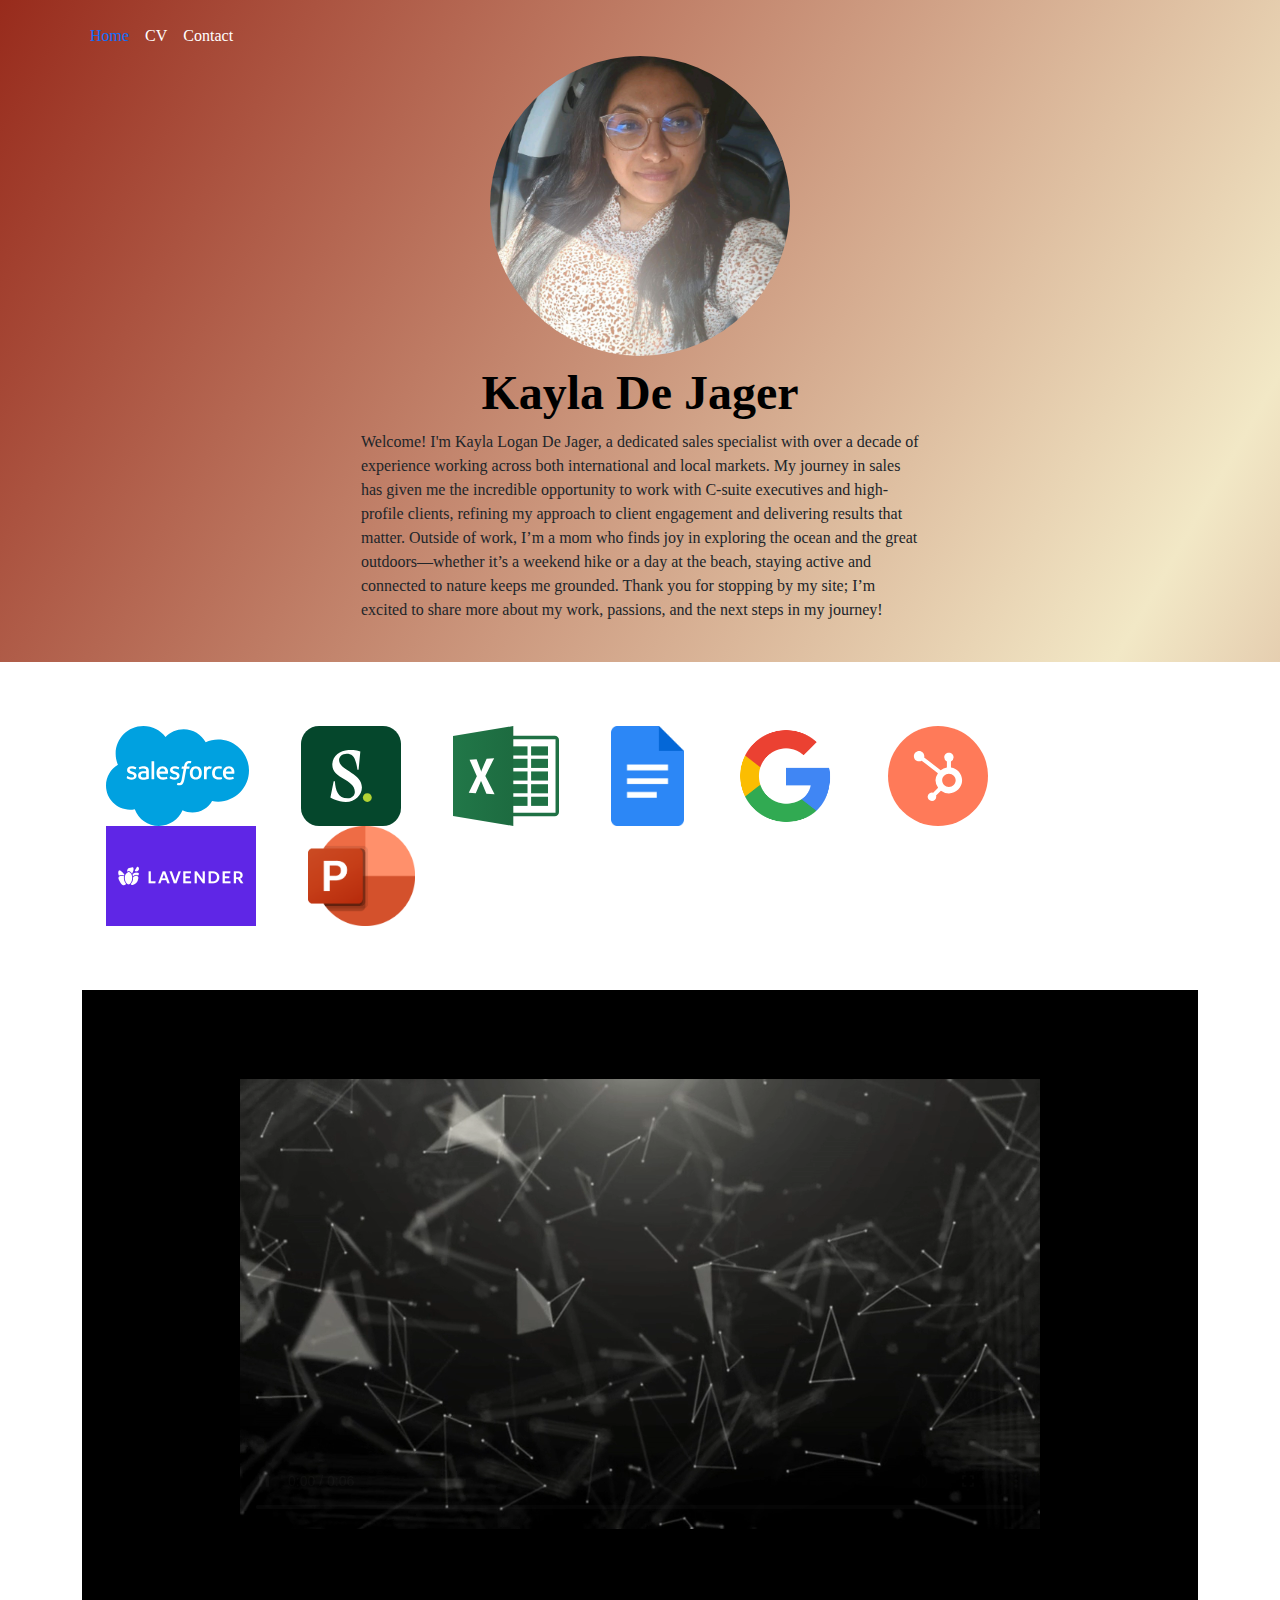
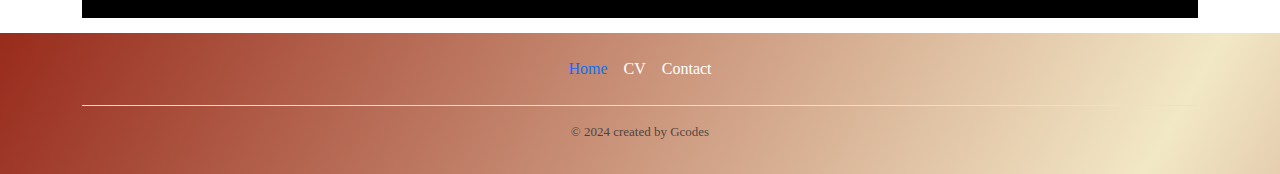
==== index.html @ 47ebd596 "Add files via upload" ====
<!DOCTYPE html>
<html lang="en" ></html>
<head>
  <meta charset="utf-8">
  <title>Kayla Profile</title>
  <link rel="stylesheet" href="./style.css" />
  <link href="https://cdn.jsdelivr.net/npm/bootstrap@5.3.3/dist/css/bootstrap.min.css" 
  rel="stylesheet" integrity="sha384-QWTKZyjpPEjISv5WaRU9OFeRpok6YctnYmDr5pNlyT2bRjXh0JMhjY6hW+ALEwIH" crossorigin="anonymous">
</head>
<body class="font">

  <section class="intro background-gradient">
      <div class="container py-3">
        <div>
          <ul class="nav col-12 col-lg-auto me-lg-auto mb-2 mb-md-0">
            <li><a href="./index.html" class="nav-link px-2 text-primary">Home</a></li>
            <li><a href="./cv.html" class="nav-link px-2 text-white">CV</a></li>
            <li><a href="./contact.html" class="nav-link px-2 text-white">Contact</a></li>
          </ul>
        </div>
      <img class="d-block mx-auto mb-2" src="./Profile Picture.jpeg" alt="profile pricture" height="300" style="border-radius: 50%;">
      <h1 class="display-5 fw-bold text-body-emphasis text-center">Kayla De Jager</h1>
      <div class="col-lg-6 mx-auto">
        <p class="mb-4">Welcome! I'm Kayla Logan De Jager, a dedicated sales specialist with over a decade of experience working across both international and local markets. My journey in sales has given me the incredible opportunity to work with C-suite executives and high-profile clients, refining my approach to client engagement and delivering results that matter. Outside of work, I’m a mom who finds joy in exploring the ocean and the great outdoors—whether it’s a weekend hike or a day at the beach, staying active and connected to nature keeps me grounded. Thank you for stopping by my site; I’m excited to share more about my work, passions, and the next steps in my journey!</p>
      </div>
    </div>
  </section>
  <section class="py-3">
    <div class="container col-12 gap-2 justify-content-center py-5">
      <span class="px-4"><img src="./salesforce-2.svg" height="100" alt="salesforce-2"></span>
      <span class="px-4"><img src="./salesloft.svg" height="100" alt="salesloft"></span>
      <span class="px-4"><img src="./Microsoft_Excel_2013-2019_logo.svg" height="100" alt="Microsoft_Excel_2013-2019_logo"></span>
      <span class="px-4"><img src="./Google_Docs_2020_Logo.svg.png" height="100" alt="Google_Docs_2020_Logo"></span>
      <span class="px-4"><img src="./Google__G__logo.svg.png" height="100" alt="Google__G__logo"></span>
      <span class="px-4"><img src="./hubspot.svg" height="100" alt="hubspot"></span>
      <span class="px-4"><img src="./lavender.png" height="100" alt="lavender"></span>
      <span class="px-4"><img src="./Microsoft_Office_PowerPoint_(2019–present).svg.png" height="100" alt="Microsoft_Office_PowerPoint_"></span>
    </div>
  </section>
  <section class=" container">
    <div class=" ratio ratio-16x9 mb-3">
      <iframe src="./intro sample.mp4"></iframe>
    </div>
  </section>
  <section class="background-gradient">
    <div class="container">
      <footer class="py-3">
        <ul class="nav justify-content-center border-bottom pb-3 mb-3">
          <li><a href="./index.html" class="nav-link px-2 text-primary">Home</a></li>
          <li><a href="./cv.html" class="nav-link px-2 text-white">CV</a></li>
          <li><a href="./contact.html" class="nav-link px-2 text-white">Contact</a></li>
        </ul>
        <p class=" Gcodes text-center text-body-secondary">© 2024 created by Gcodes</p>
      </footer>
    </div>
  </section>
  

</body>
---- style.css ----
.font {
    font-family: serif;
    font-size: medium;
}

.Gcodes {
  font-size: small;
}

.intro {
  background-color: #FFF6EA;
  font-size: medium;
}

.background-gradient {
  background: linear-gradient(300deg, #800000, #F2E8C6, #982B1C);
  background-size: 180% 180%;
  animation: gradient-animation 18s ease infinite;
}

@keyframes gradient-animation {
  0% {
    background-position: 0% 50%;
  }
  50% {
    background-position: 100% 50%;
  }
  100% {
    background-position: 0% 50%;
  }
}

.company {
  color: #808080;
}
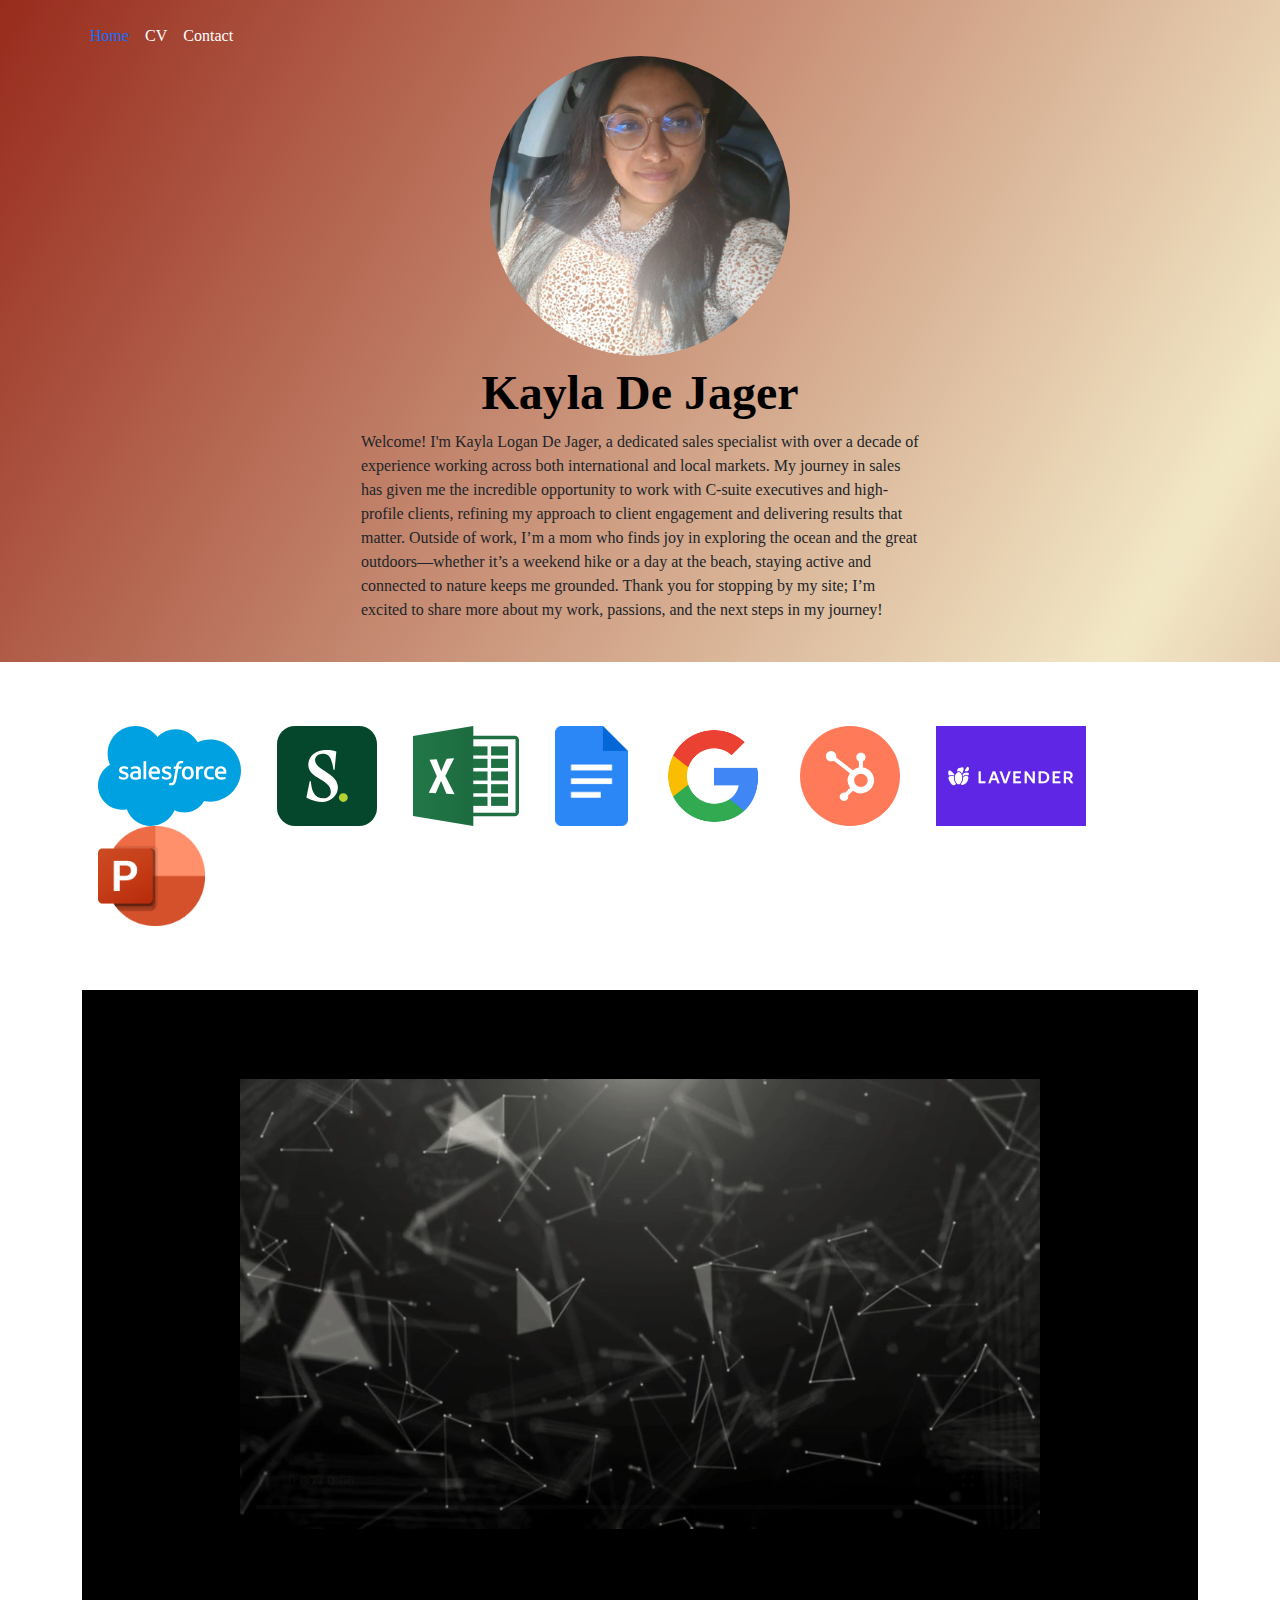
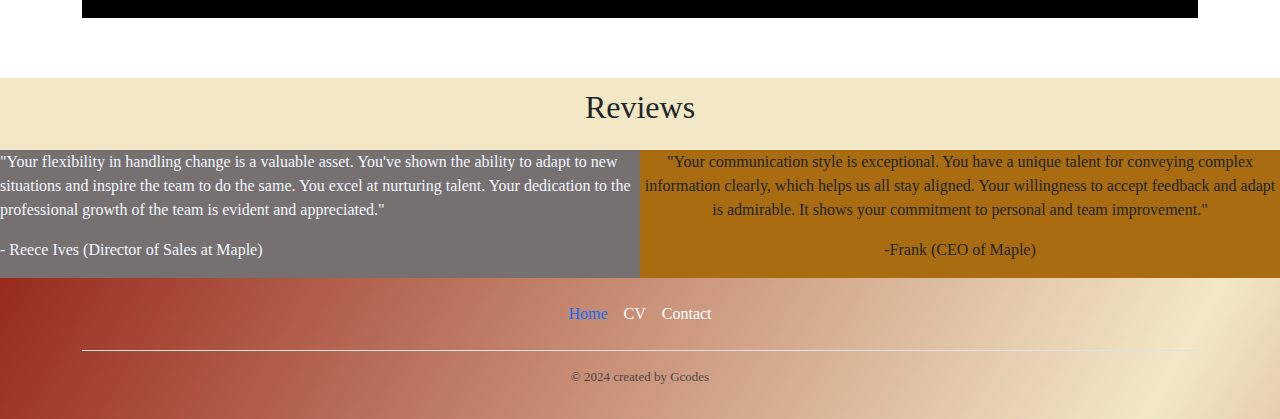
==== commit 5cdd240d: "Add files via upload" ====
--- a/index.html
+++ b/index.html
@@ -6,6 +6,34 @@
   <link rel="stylesheet" href="./style.css" />
   <link href="https://cdn.jsdelivr.net/npm/bootstrap@5.3.3/dist/css/bootstrap.min.css" 
   rel="stylesheet" integrity="sha384-QWTKZyjpPEjISv5WaRU9OFeRpok6YctnYmDr5pNlyT2bRjXh0JMhjY6hW+ALEwIH" crossorigin="anonymous">
+  <style>
+    .grid {
+      display: grid;
+      
+      grid-template-columns: 1fr 1fr;
+      grid-template-rows: 1fr;
+    }
+
+    .reviews {
+      background-color: #F2E8C6;
+      grid-column: span 2;
+      text-align: center;
+      height: 8vh;
+      margin-top: 5vh;
+      padding-top: 10px;
+    }
+
+    .first {
+      background-color: #777070;
+      color: aliceblue;
+    }
+
+    .second {
+      background-color: rgb(169, 108, 16);
+      text-align: center;
+    }
+
+  </style>
 </head>
 <body class="font">
 
@@ -27,19 +55,46 @@
   </section>
   <section class="py-3">
     <div class="container col-12 gap-2 justify-content-center py-5">
-      <span class="px-4"><img src="./salesforce-2.svg" height="100" alt="salesforce-2"></span>
-      <span class="px-4"><img src="./salesloft.svg" height="100" alt="salesloft"></span>
-      <span class="px-4"><img src="./Microsoft_Excel_2013-2019_logo.svg" height="100" alt="Microsoft_Excel_2013-2019_logo"></span>
-      <span class="px-4"><img src="./Google_Docs_2020_Logo.svg.png" height="100" alt="Google_Docs_2020_Logo"></span>
-      <span class="px-4"><img src="./Google__G__logo.svg.png" height="100" alt="Google__G__logo"></span>
-      <span class="px-4"><img src="./hubspot.svg" height="100" alt="hubspot"></span>
-      <span class="px-4"><img src="./lavender.png" height="100" alt="lavender"></span>
-      <span class="px-4"><img src="./Microsoft_Office_PowerPoint_(2019–present).svg.png" height="100" alt="Microsoft_Office_PowerPoint_"></span>
+      <span class="px-3"><img src="./salesforce-2.svg" height="100" alt="salesforce-2"></span>
+      <span class="px-3"><img src="./salesloft.svg" height="100" alt="salesloft"></span>
+      <span class="px-3"><img src="./Microsoft_Excel_2013-2019_logo.svg" height="100" alt="Microsoft_Excel_2013-2019_logo"></span>
+      <span class="px-3"><img src="./Google_Docs_2020_Logo.svg.png" height="100" alt="Google_Docs_2020_Logo"></span>
+      <span class="px-3"><img src="./Google__G__logo.svg.png" height="100" alt="Google__G__logo"></span>
+      <span class="px-3"><img src="./hubspot.svg" height="100" alt="hubspot"></span>
+      <span class="px-3"><img src="./lavender.png" height="100" alt="lavender"></span>
+      <span class="px-3"><img src="./Microsoft_Office_PowerPoint_(2019–present).svg.png" height="100" alt="Microsoft_Office_PowerPoint_"></span>
     </div>
   </section>
   <section class=" container">
     <div class=" ratio ratio-16x9 mb-3">
       <iframe src="./intro sample.mp4"></iframe>
+    </div>
+  </section>
+  <section>
+    <div class="grid">
+      <div class="reviews">
+        <div class="container" >
+          <h2>Reviews</h2>
+        </div>
+      </div>
+      <div class="first">
+        <p>
+          "Your flexibility in handling change is a valuable asset. You've shown the ability to adapt to new situations and inspire the team to do the same.
+          You excel at nurturing talent. Your dedication to the professional growth of the team is evident and appreciated."
+        </p>
+        <p>
+          - Reece Ives (Director of Sales at Maple)
+        </p>
+      </div>
+      <div class="second">
+        <p>
+          "Your communication style is exceptional. You have a unique talent for conveying complex information clearly, which helps us all stay aligned.
+          Your willingness to accept feedback and adapt is admirable. It shows your commitment to personal and team improvement."
+        </p>
+        <p>
+          -Frank (CEO of Maple)
+        </p>
+      </div>
     </div>
   </section>
   <section class="background-gradient">
